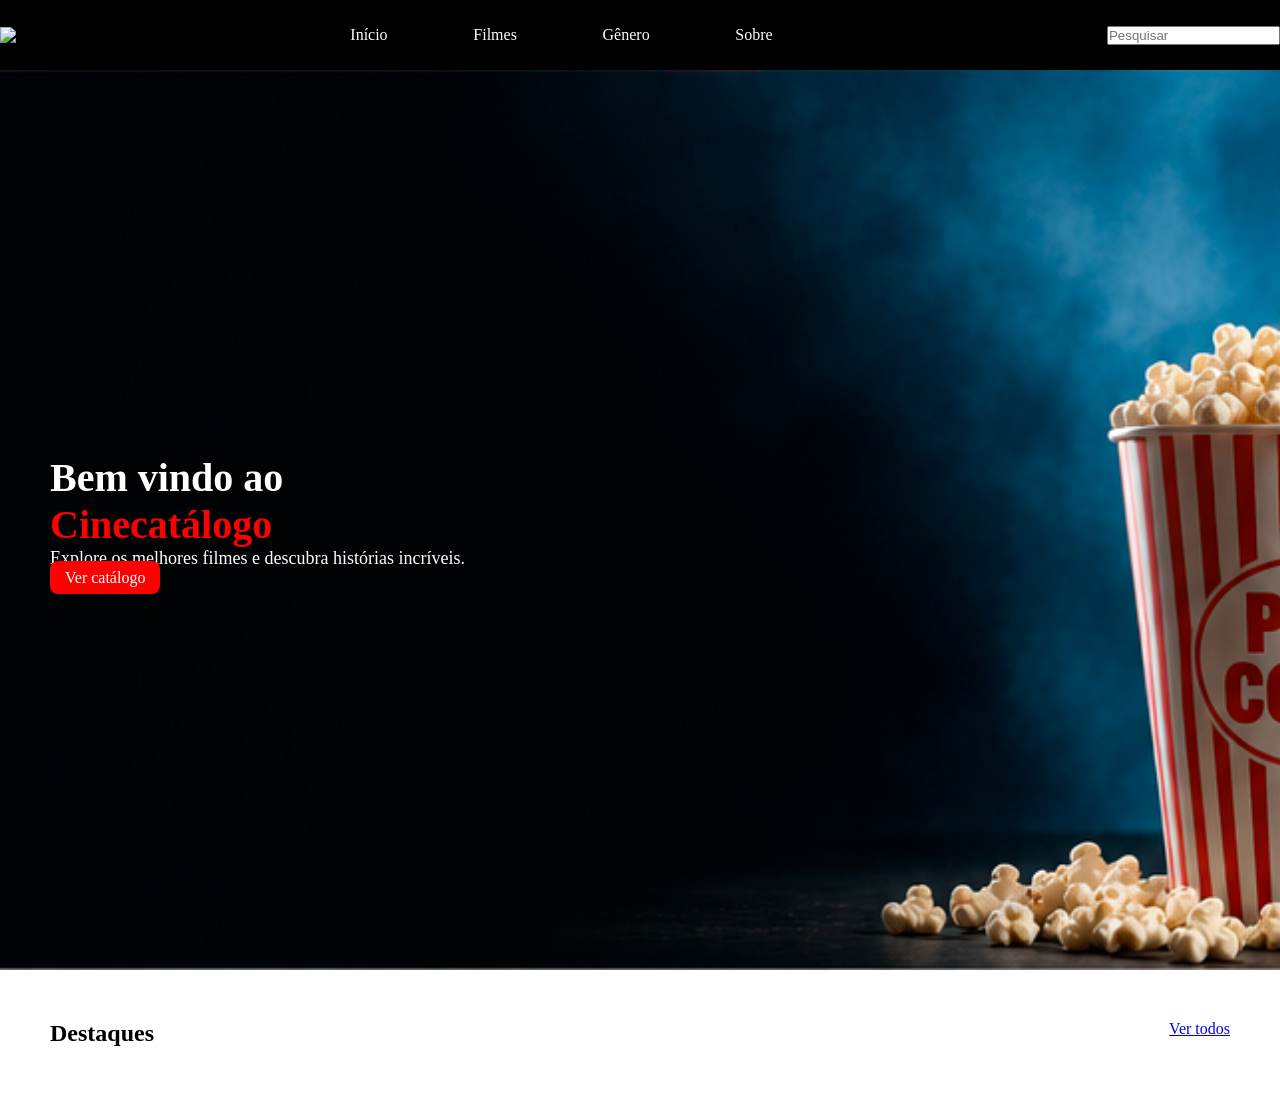
==== github/index.html @ 5635ea62 "Add files via upload" ====
<html>

<head>
    <title>Cine Catálogo</title>
    <link rel="stylesheet" href="style.css">
</head>

<body>
    <header>
        <div class="logo">
            <img src="C:\Users\aluno\Desktop\github\logo-cine.png.png">
        </div>
        <ul>
            <li><a href="#">Início</a></li>
            <li><a href="#">Filmes</a></li>
            <li><a href="#">Gênero</a></li>
            <li><a href="#">Sobre</a></li>
        </ul>
        <div class="pesquisa">
            <input type="text" placeholder="Pesquisar">
        </div>
    </header>
    <main>
        <div class="slide">
            <div class="descriçao-slide">
                <h3>Bem vindo ao</h3>
                <h2>Cinecatálogo</h2>
                <p>Explore os melhores filmes e descubra histórias incríveis.</p>
                <a href="#">Ver catálogo </a>
            </div>
        </div>
        <div class="catalogo">
            <div class="destaque-vertodos">
                <h2>Destaques</h2>
                <a href="#">Ver todos</a>
            </div>
        </div>
    </main>
</body>
</html>
---- github/style.css ----
* {
    margin: 0;
    padding: 0;
}

header {
    height: 70px;
    width: 100%;
    background: black;
    display: flex;
    justify-content: space-between;
    align-items: center;
}

ul {
    display: flex;
    justify-content: space-between;
    width: 33%;
}

header a {
    color: white;
    text-decoration: none;
}

header a:hover {
    color: red;
}

main .slide {
    background: url("banner-principal.png");
    width: 100%;
    height: 100vh;
    background-repeat: no-repeat;
    background-size: cover;
    display: flex;
    align-items: center;
}
main .slide h3 {
    color: white;
    font-size: 40px;
}
main .slide h2{
    color: red;
    font-size: 40px;
}
main .slide p{
    color: white;
    font-size: 18px;
}
main .slide a{
    color: white;
    background: red;
    padding: 8px 15px;
    text-decoration: none;
    border-radius: 8px;
}
main .slide .descriçao-slide{
    margin-left: 50px;
}

main .catalogo{
    margin: 50px;
}

main .catalogo .destaque-vertodos{
    display: flex;
    justify-content: space-between;
}
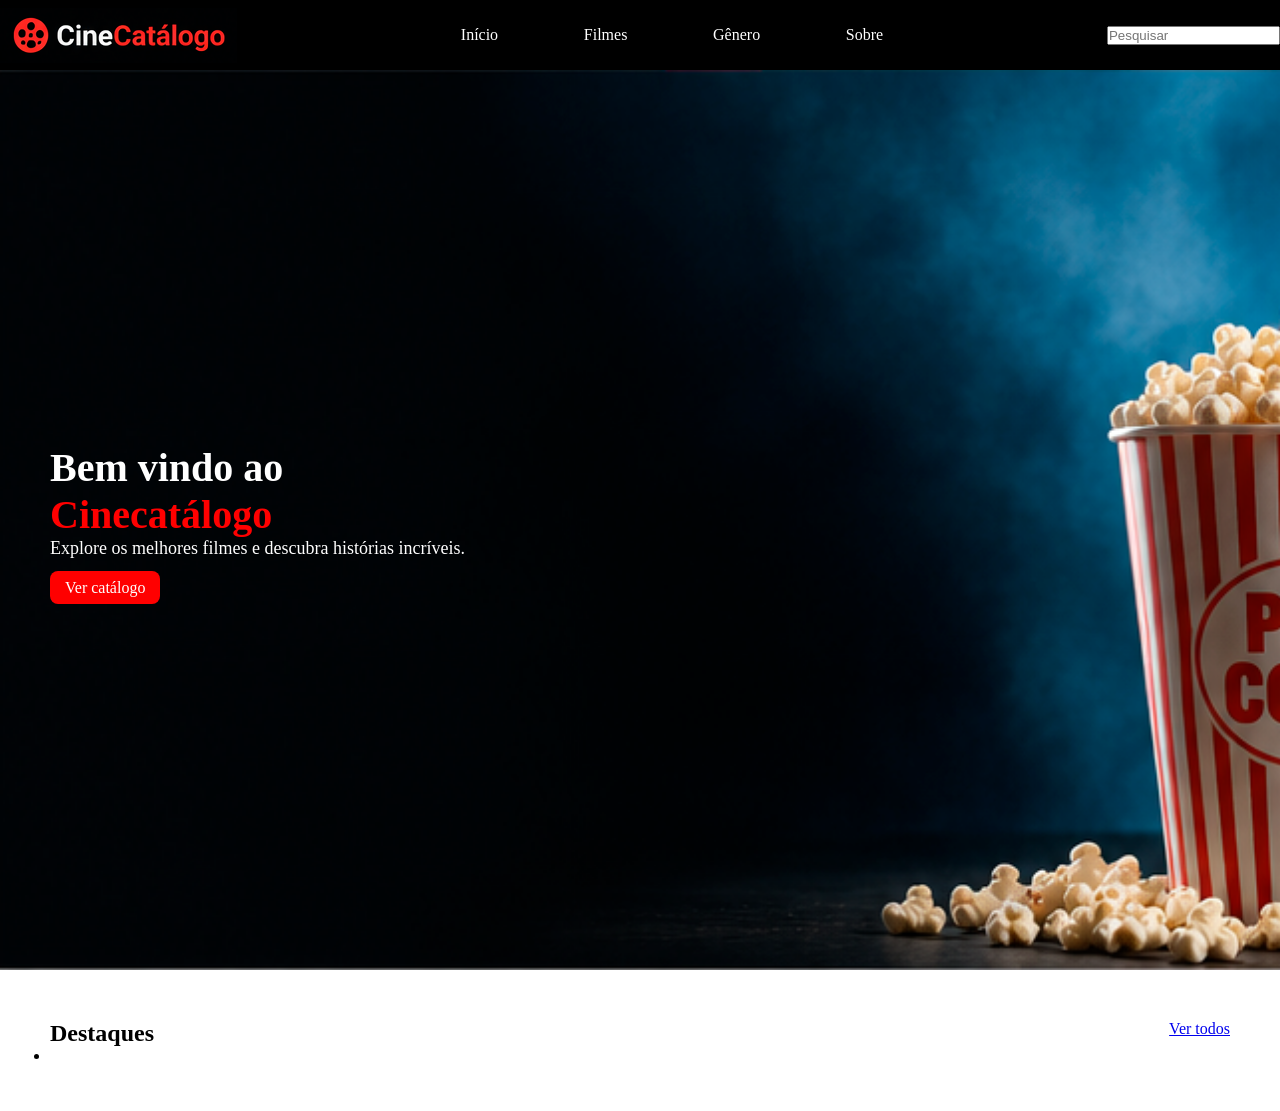
==== commit ca5e25db: "Add files via upload" ====
--- a/github/index.html
+++ b/github/index.html
@@ -4,11 +4,10 @@
     <title>Cine Catálogo</title>
     <link rel="stylesheet" href="style.css">
 </head>
-
 <body>
     <header>
         <div class="logo">
-            <img src="C:\Users\aluno\Desktop\github\logo-cine.png.png">
+            <img src="logo-cine.png">
         </div>
         <ul>
             <li><a href="#">Início</a></li>
@@ -34,6 +33,15 @@
                 <h2>Destaques</h2>
                 <a href="#">Ver todos</a>
             </div>
+            <ul>
+                <li>
+                    <img src="">
+                    <h2></h2>
+                    <div class="categoria"></div>
+                    <div class="lancamento"></div>
+                    <div class="avaliacao"></div>
+                </li>
+            </ul>
         </div>
     </main>
 </body>
--- a/github/style.css
+++ b/github/style.css
@@ -43,10 +43,12 @@
 main .slide h2{
     color: red;
     font-size: 40px;
+    
 }
 main .slide p{
     color: white;
     font-size: 18px;
+    margin-bottom: 20px;
 }
 main .slide a{
     color: white;
